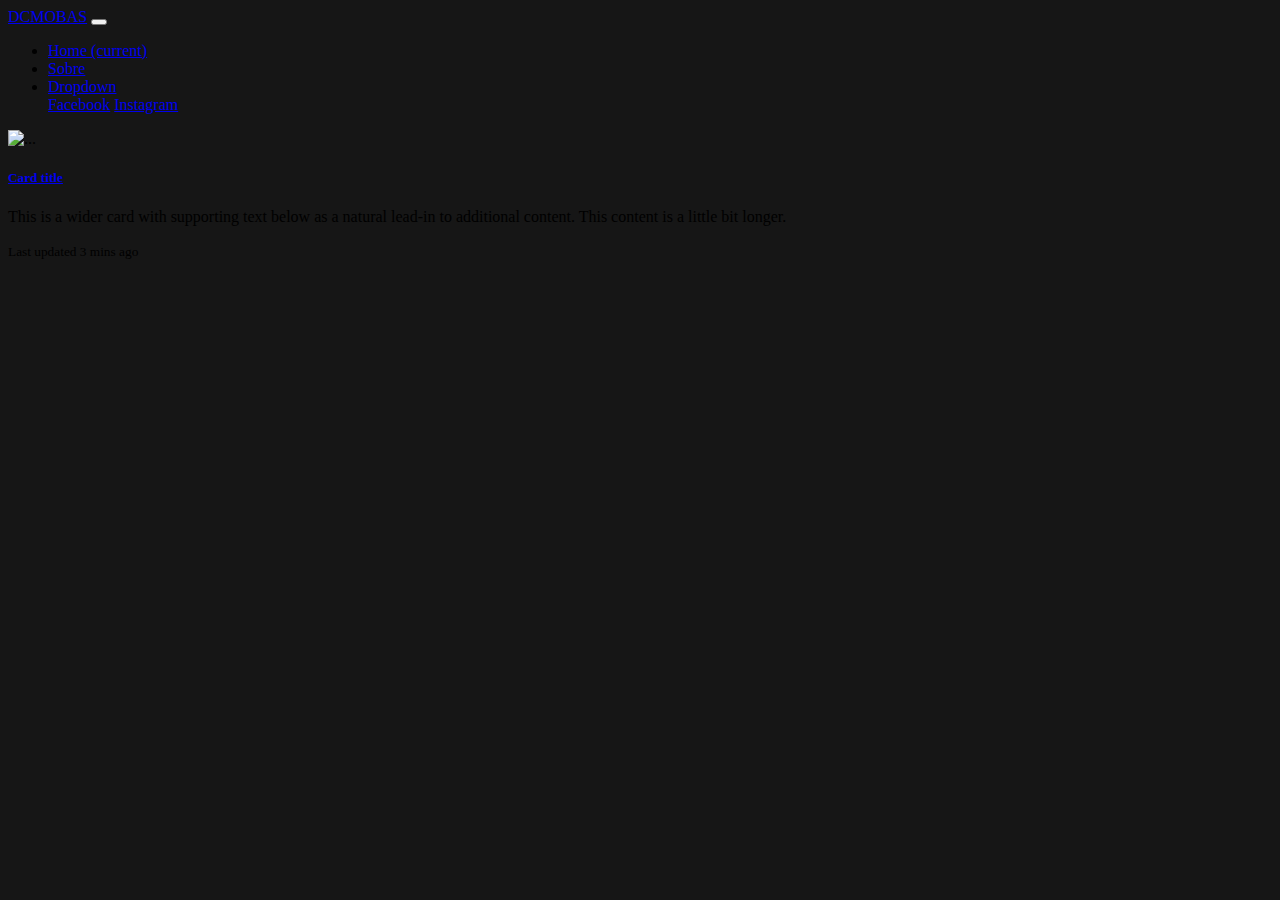
==== index.html @ af561bb7 "meu site" ====
<!doctype html>
<html lang="en">
  <head>
    <!-- Required meta tags -->
    <meta charset="utf-8">
    <meta name="viewport" content="width=device-width, initial-scale=1, shrink-to-fit=no">

    <!-- Bootstrap CSS -->
    <link rel="stylesheet" href="https://cdn.jsdelivr.net/npm/bootstrap@4.5.3/dist/css/bootstrap.min.css" integrity="sha384-TX8t27EcRE3e/ihU7zmQxVncDAy5uIKz4rEkgIXeMed4M0jlfIDPvg6uqKI2xXr2" crossorigin="anonymous">

    <title>Pagina Inicial</title>
  </head>
  <body style="background:#161616;">
  <!-- navbar inicio -->
<nav class="navbar navbar-expand-lg navbar-dark bg-dark">
  <a class="navbar-brand" href="#">DCMOBAS</a>
  <button class="navbar-toggler" type="button" data-toggle="collapse" data-target="#navbarSupportedContent" aria-controls="navbarSupportedContent" aria-expanded="false" aria-label="Toggle navigation">
    <span class="navbar-toggler-icon"></span>
  </button>

  <div class="collapse navbar-collapse" id="navbarSupportedContent">
    <ul class="navbar-nav mr-auto">
      <li class="nav-item active">
        <a class="nav-link" href="index.html">Home <span class="sr-only">(current)</span></a>
      </li>
      <li class="nav-item">
        <a class="nav-link" href="#">Sobre</a>
      </li>
      <li class="nav-item dropdown">
        <a class="nav-link dropdown-toggle" href="#" id="navbarDropdown" role="button" data-toggle="dropdown" aria-haspopup="true" aria-expanded="false">
          Dropdown
        </a>
        <div class="dropdown-menu" aria-labelledby="navbarDropdown">
          <a class="dropdown-item" href="#">Facebook</a>
          <a class="dropdown-item" href="#">Instagram</a>
        </div>
      </li>
    </ul>
  </div>
</nav>
	<!-- navbar final -->
<div class="container">
	  <!-- card inicio -->
	<div class="card text-white bg-dark mb-2 mt-2" style="max-width: 900px;">
	  <div class="row no-gutters">
	    <div class="col-md-4">
	      <img src="https://images.pexels.com/photos/193004/pexels-photo-193004.jpeg?cs=srgb&dl=pexels-torsten-dettlaff-193004.jpg&fm=jpg" class="card-img" alt="...">
	    </div>
	    <div class="col-md-8">
	      <div class="card-body">
	      <a href="https://pereira-95.github.io/dcmobas/poster/04-12-2020.html"><h5 class="card-title">Card title</h5></a>
		<p class="card-text">This is a wider card with supporting text below as a natural lead-in to additional content. This content is a little bit longer.</p>
		<p class="card-text"><small class="text-muted">Last updated 3 mins ago</small></p>
	      </div>
	    </div>
	  </div>
	</div>
  <!-- card final -->
</div>

    <!-- Optional JavaScript; choose one of the two! -->

    <!-- Option 1: jQuery and Bootstrap Bundle (includes Popper) -->
    <script src="https://code.jquery.com/jquery-3.5.1.slim.min.js" integrity="sha384-DfXdz2htPH0lsSSs5nCTpuj/zy4C+OGpamoFVy38MVBnE+IbbVYUew+OrCXaRkfj" crossorigin="anonymous"></script>
    <script src="https://cdn.jsdelivr.net/npm/bootstrap@4.5.3/dist/js/bootstrap.bundle.min.js" integrity="sha384-ho+j7jyWK8fNQe+A12Hb8AhRq26LrZ/JpcUGGOn+Y7RsweNrtN/tE3MoK7ZeZDyx" crossorigin="anonymous"></script>

    <!-- Option 2: jQuery, Popper.js, and Bootstrap JS
    <script src="https://code.jquery.com/jquery-3.5.1.slim.min.js" integrity="sha384-DfXdz2htPH0lsSSs5nCTpuj/zy4C+OGpamoFVy38MVBnE+IbbVYUew+OrCXaRkfj" crossorigin="anonymous"></script>
    <script src="https://cdn.jsdelivr.net/npm/popper.js@1.16.1/dist/umd/popper.min.js" integrity="sha384-9/reFTGAW83EW2RDu2S0VKaIzap3H66lZH81PoYlFhbGU+6BZp6G7niu735Sk7lN" crossorigin="anonymous"></script>
    <script src="https://cdn.jsdelivr.net/npm/bootstrap@4.5.3/dist/js/bootstrap.min.js" integrity="sha384-w1Q4orYjBQndcko6MimVbzY0tgp4pWB4lZ7lr30WKz0vr/aWKhXdBNmNb5D92v7s" crossorigin="anonymous"></script>
    -->
  </body>
</html>
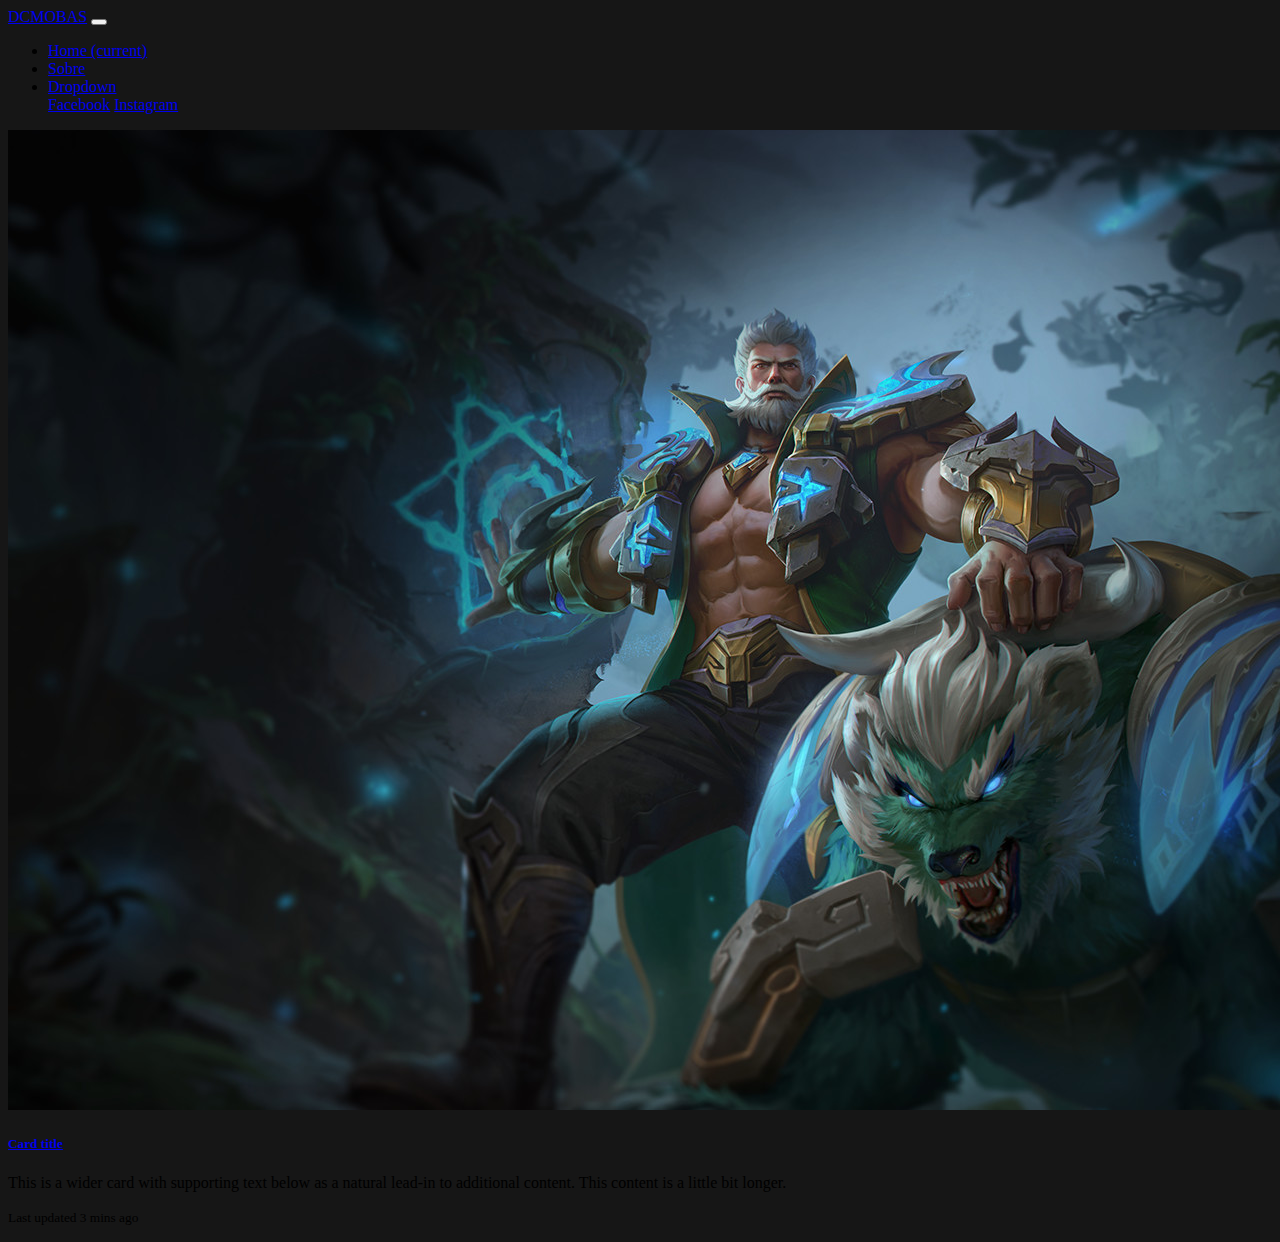
==== commit 2937ee8e: "meu site" ====
--- a/index.html
+++ b/index.html
@@ -44,7 +44,8 @@
 	<div class="card text-white bg-dark mb-2 mt-2" style="max-width: 900px;">
 	  <div class="row no-gutters">
 	    <div class="col-md-4">
-	      <img src="https://images.pexels.com/photos/193004/pexels-photo-193004.jpeg?cs=srgb&dl=pexels-torsten-dettlaff-193004.jpg&fm=jpg" class="card-img" alt="...">
+	      <img src="images/img1.png" class="card-img" alt="...">
+	      <!--<img src="https://images.pexels.com/photos/193004/pexels-photo-193004.jpeg?cs=srgb&dl=pexels-torsten-dettlaff-193004.jpg&fm=jpg" class="card-img" alt="...">-->
 	    </div>
 	    <div class="col-md-8">
 	      <div class="card-body">
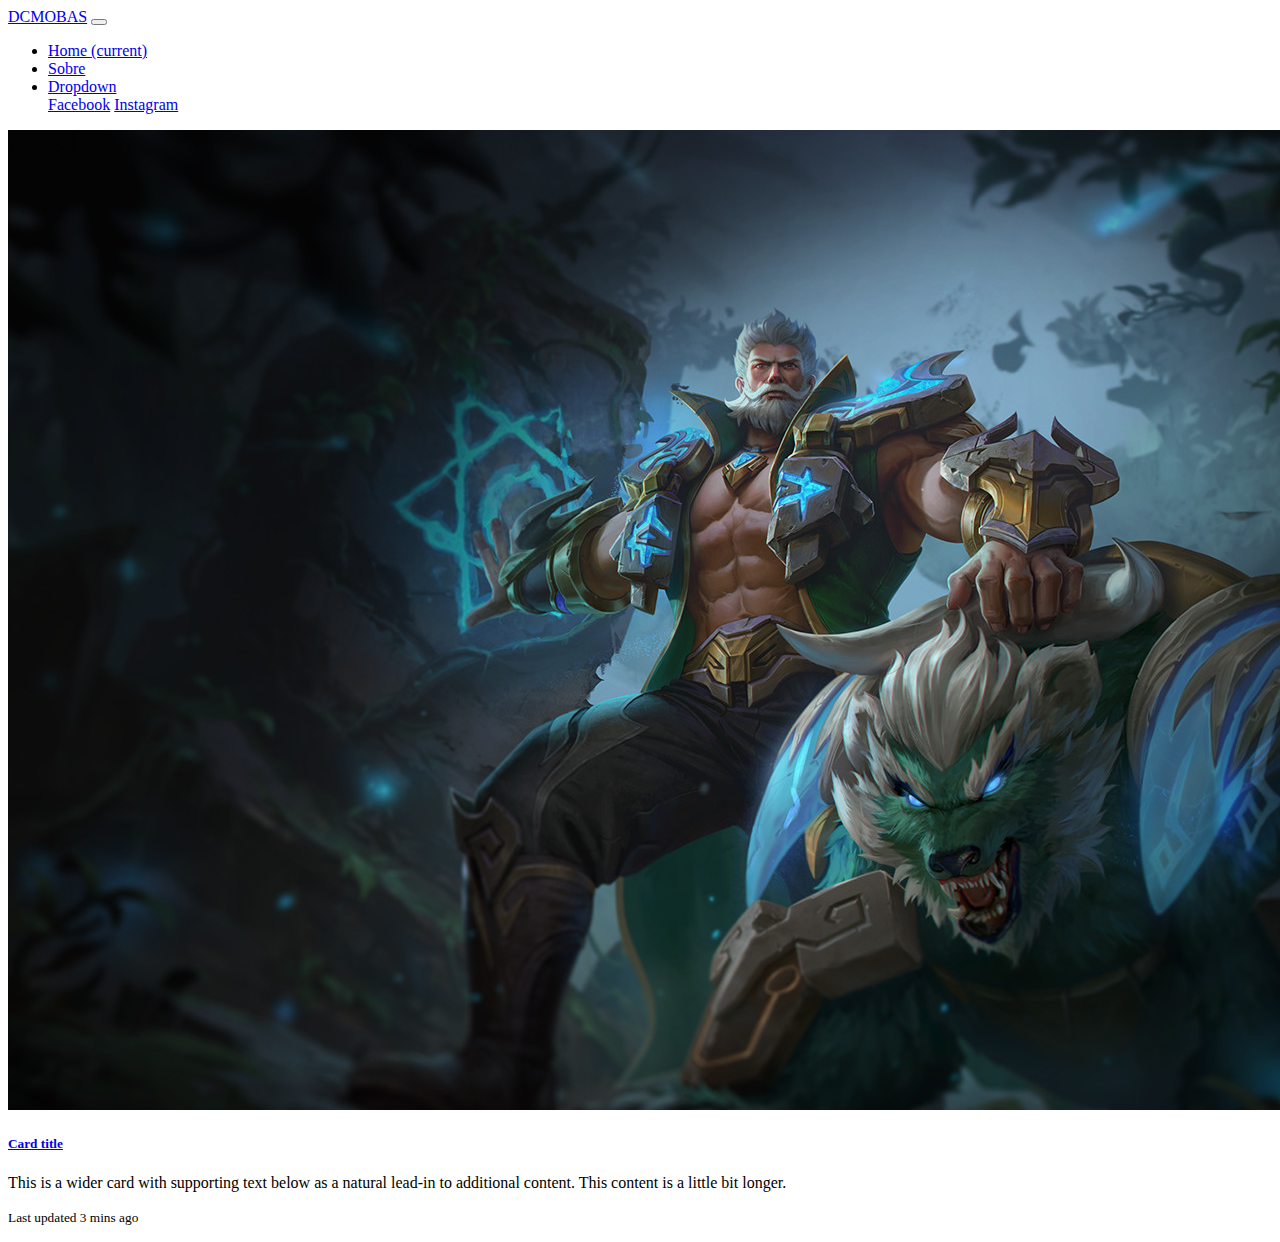
==== commit 504384e2: "site" ====
--- a/index.html
+++ b/index.html
@@ -7,6 +7,7 @@
 
     <!-- Bootstrap CSS -->
     <link rel="stylesheet" href="https://cdn.jsdelivr.net/npm/bootstrap@4.5.3/dist/css/bootstrap.min.css" integrity="sha384-TX8t27EcRE3e/ihU7zmQxVncDAy5uIKz4rEkgIXeMed4M0jlfIDPvg6uqKI2xXr2" crossorigin="anonymous">
+    <link rel="stylesheet" href="/static/main.css>
 
     <title>Pagina Inicial</title>
   </head>
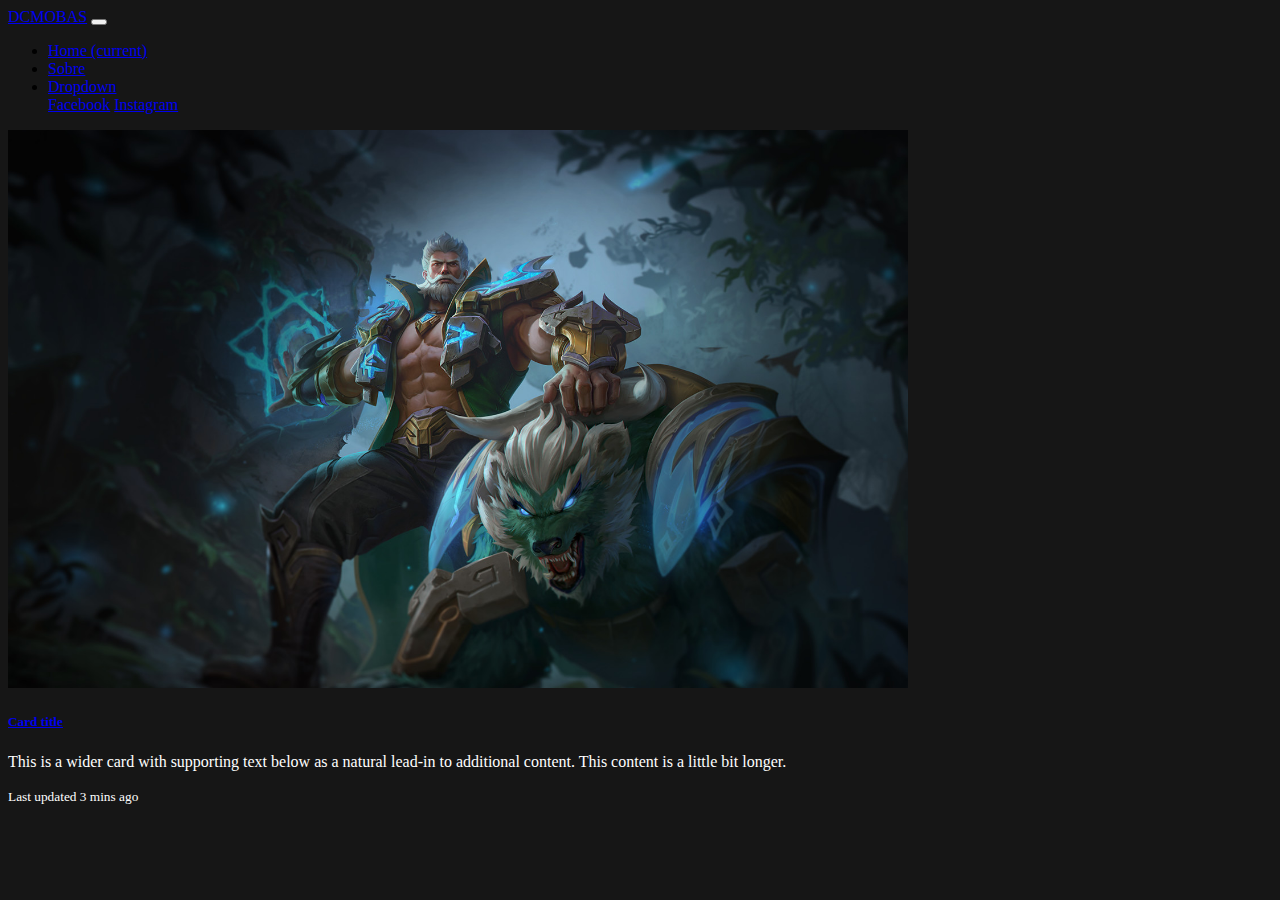
==== commit dbb95e25: "site" ====
--- a/index.html
+++ b/index.html
@@ -7,7 +7,7 @@
 
     <!-- Bootstrap CSS -->
     <link rel="stylesheet" href="https://cdn.jsdelivr.net/npm/bootstrap@4.5.3/dist/css/bootstrap.min.css" integrity="sha384-TX8t27EcRE3e/ihU7zmQxVncDAy5uIKz4rEkgIXeMed4M0jlfIDPvg6uqKI2xXr2" crossorigin="anonymous">
-    <link rel="stylesheet" href="/static/main.css>
+    <link rel="stylesheet" href="/static/main.css">
 
     <title>Pagina Inicial</title>
   </head>
--- a/static/main.css
+++ b/static/main.css
@@ -0,0 +1,11 @@
+
+
+
+
+p,h1,h2,h3{
+	color:#FFFFFF
+}
+img{
+	max-width:100%;
+	max-height:auto;
+}
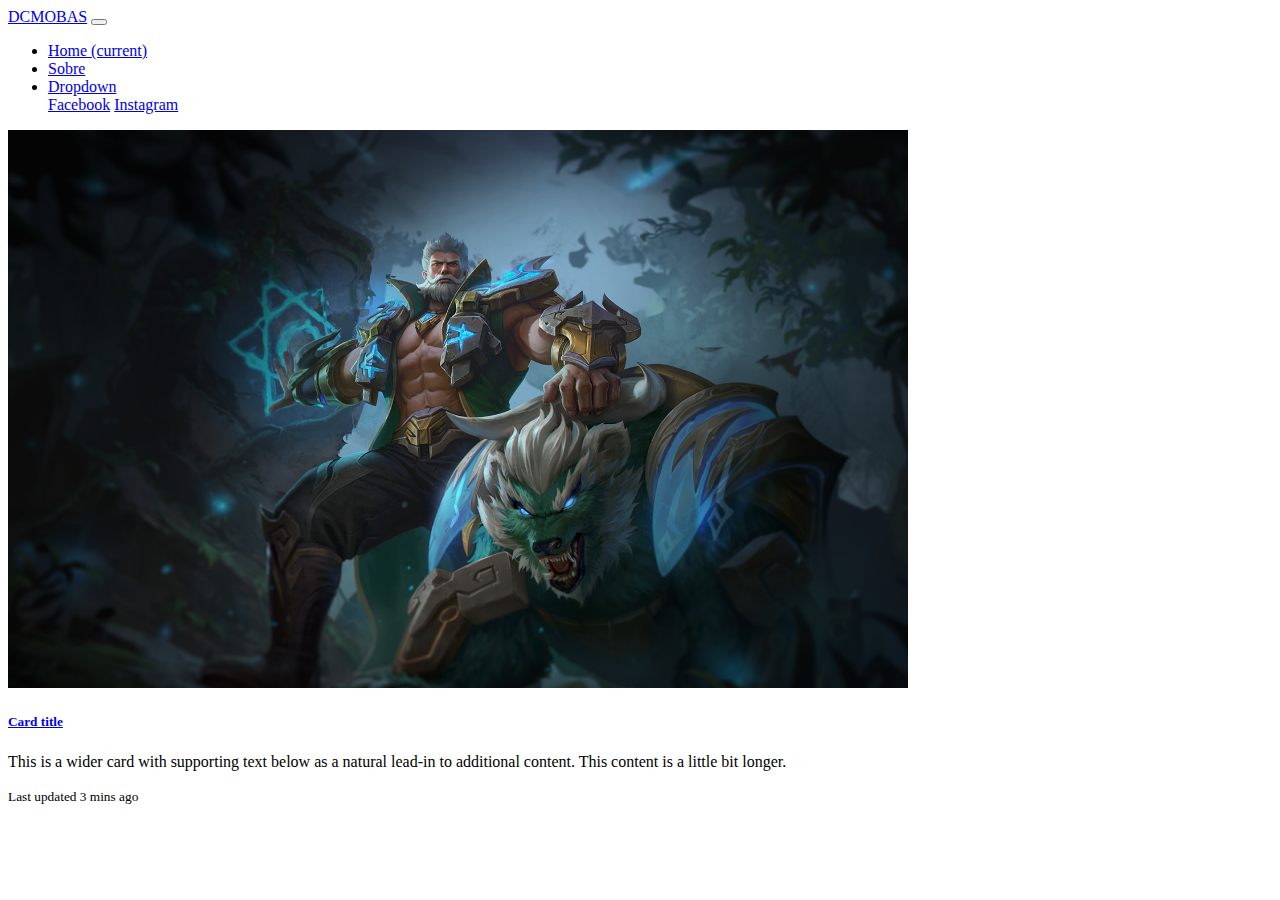
==== commit 3300175a: "site" ====
--- a/index.html
+++ b/index.html
@@ -7,14 +7,14 @@
 
     <!-- Bootstrap CSS -->
     <link rel="stylesheet" href="https://cdn.jsdelivr.net/npm/bootstrap@4.5.3/dist/css/bootstrap.min.css" integrity="sha384-TX8t27EcRE3e/ihU7zmQxVncDAy5uIKz4rEkgIXeMed4M0jlfIDPvg6uqKI2xXr2" crossorigin="anonymous">
-    <link rel="stylesheet" href="/static/main.css">
+    <link rel="stylesheet" href="static/main.css">
 
     <title>Pagina Inicial</title>
   </head>
-  <body style="background:#161616;">
+  <body>
   <!-- navbar inicio -->
 <nav class="navbar navbar-expand-lg navbar-dark bg-dark">
-  <a class="navbar-brand" href="#">DCMOBAS</a>
+  <a class="navbar-brand" href="../index.html">DCMOBAS</a>
   <button class="navbar-toggler" type="button" data-toggle="collapse" data-target="#navbarSupportedContent" aria-controls="navbarSupportedContent" aria-expanded="false" aria-label="Toggle navigation">
     <span class="navbar-toggler-icon"></span>
   </button>
@@ -50,7 +50,7 @@
 	    </div>
 	    <div class="col-md-8">
 	      <div class="card-body">
-	      <a href="https://pereira-95.github.io/dcmobas/poster/04-12-2020.html"><h5 class="card-title">Card title</h5></a>
+		      <a href="/poster/04-12-2020.html"><h5 class="card-title">Card title</h5></a>
 		<p class="card-text">This is a wider card with supporting text below as a natural lead-in to additional content. This content is a little bit longer.</p>
 		<p class="card-text"><small class="text-muted">Last updated 3 mins ago</small></p>
 	      </div>
--- a/static/main.css
+++ b/static/main.css
@@ -1,10 +1,3 @@
-
-
-
-
-p,h1,h2,h3{
-	color:#FFFFFF
-}
 img{
 	max-width:100%;
 	max-height:auto;
